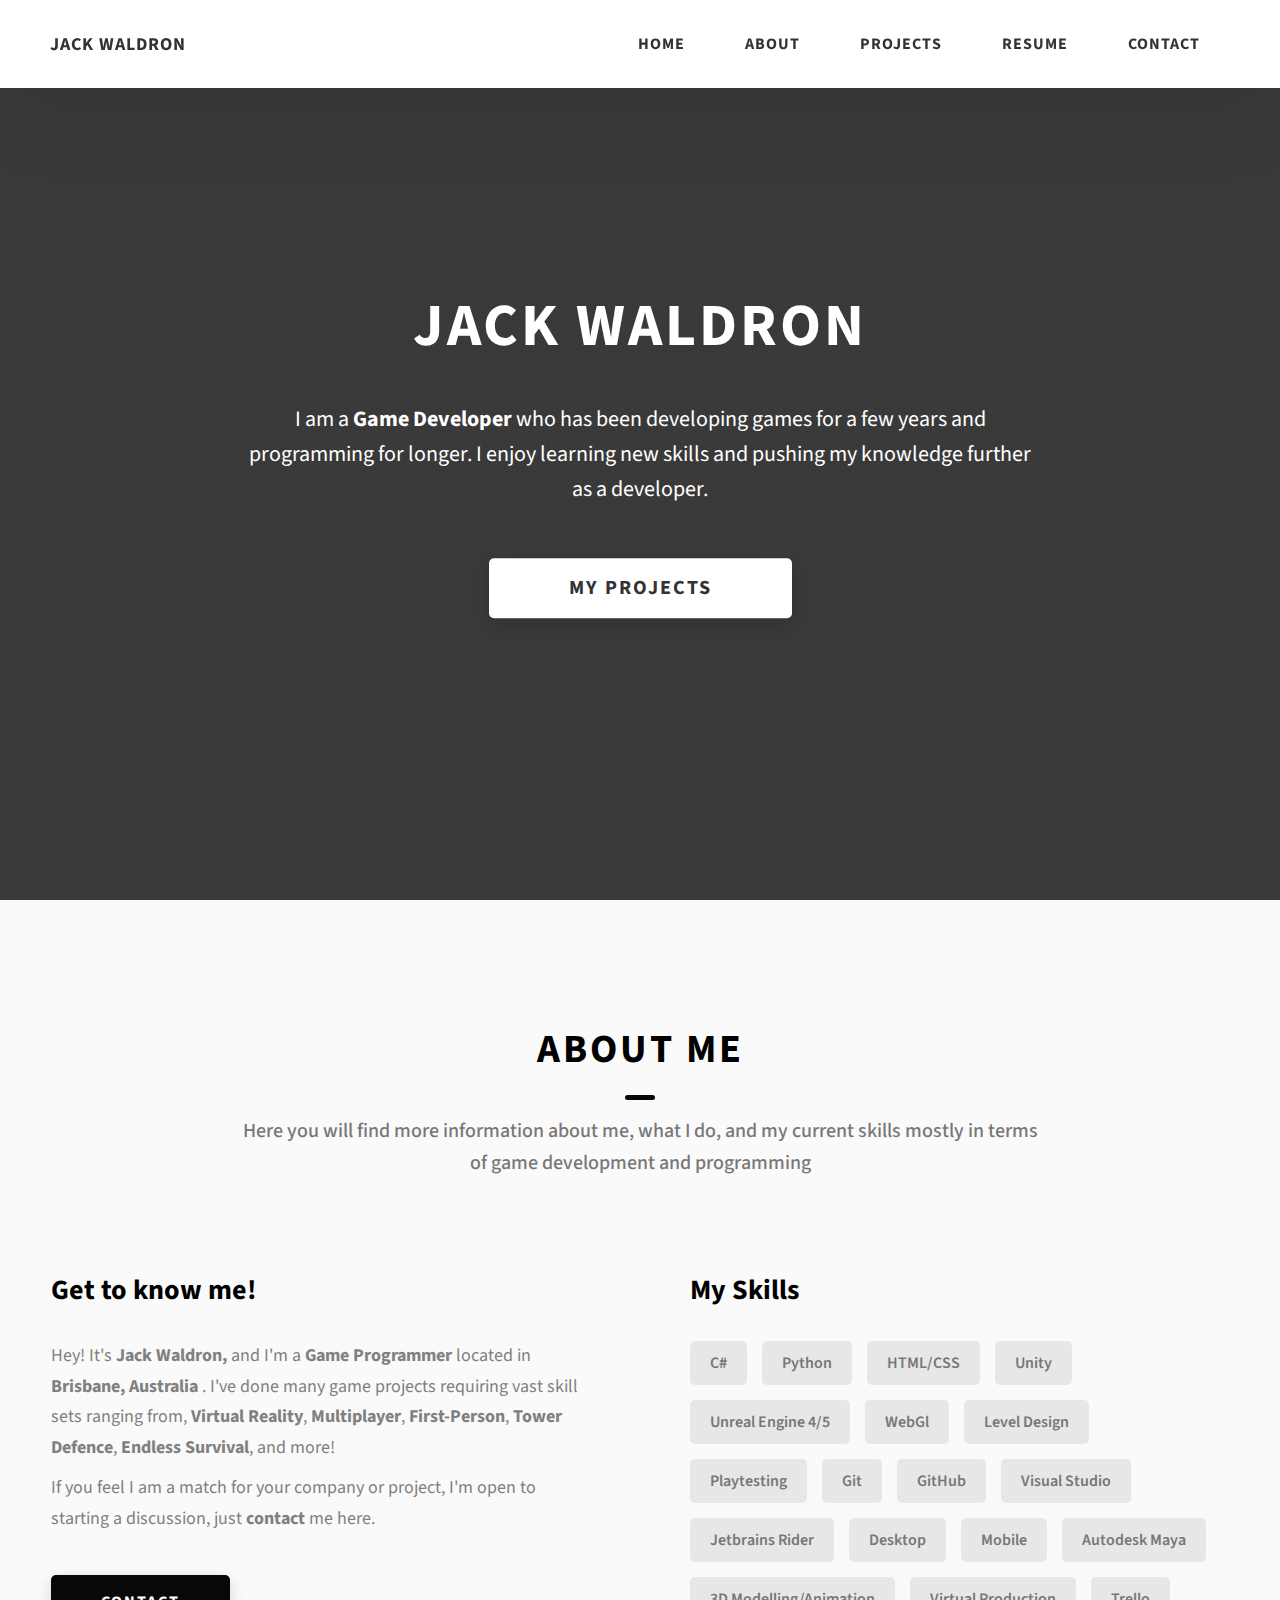
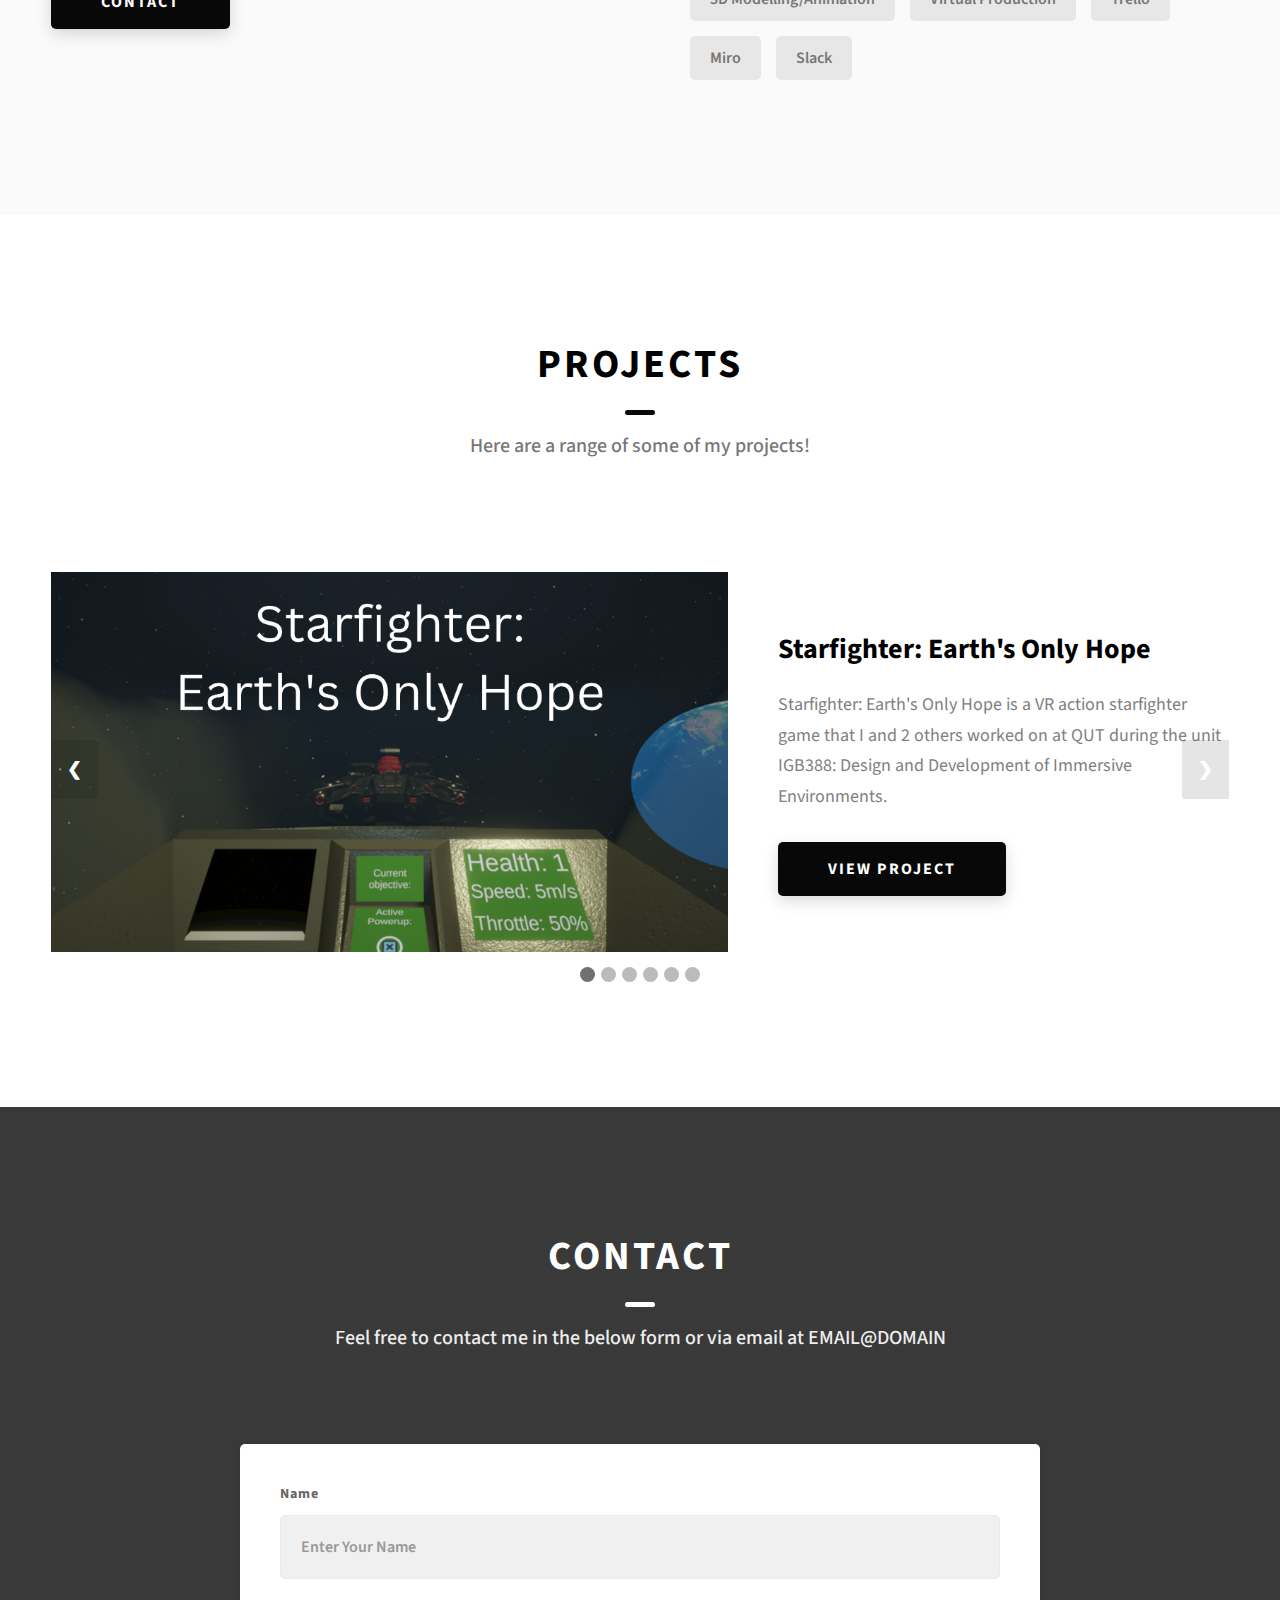
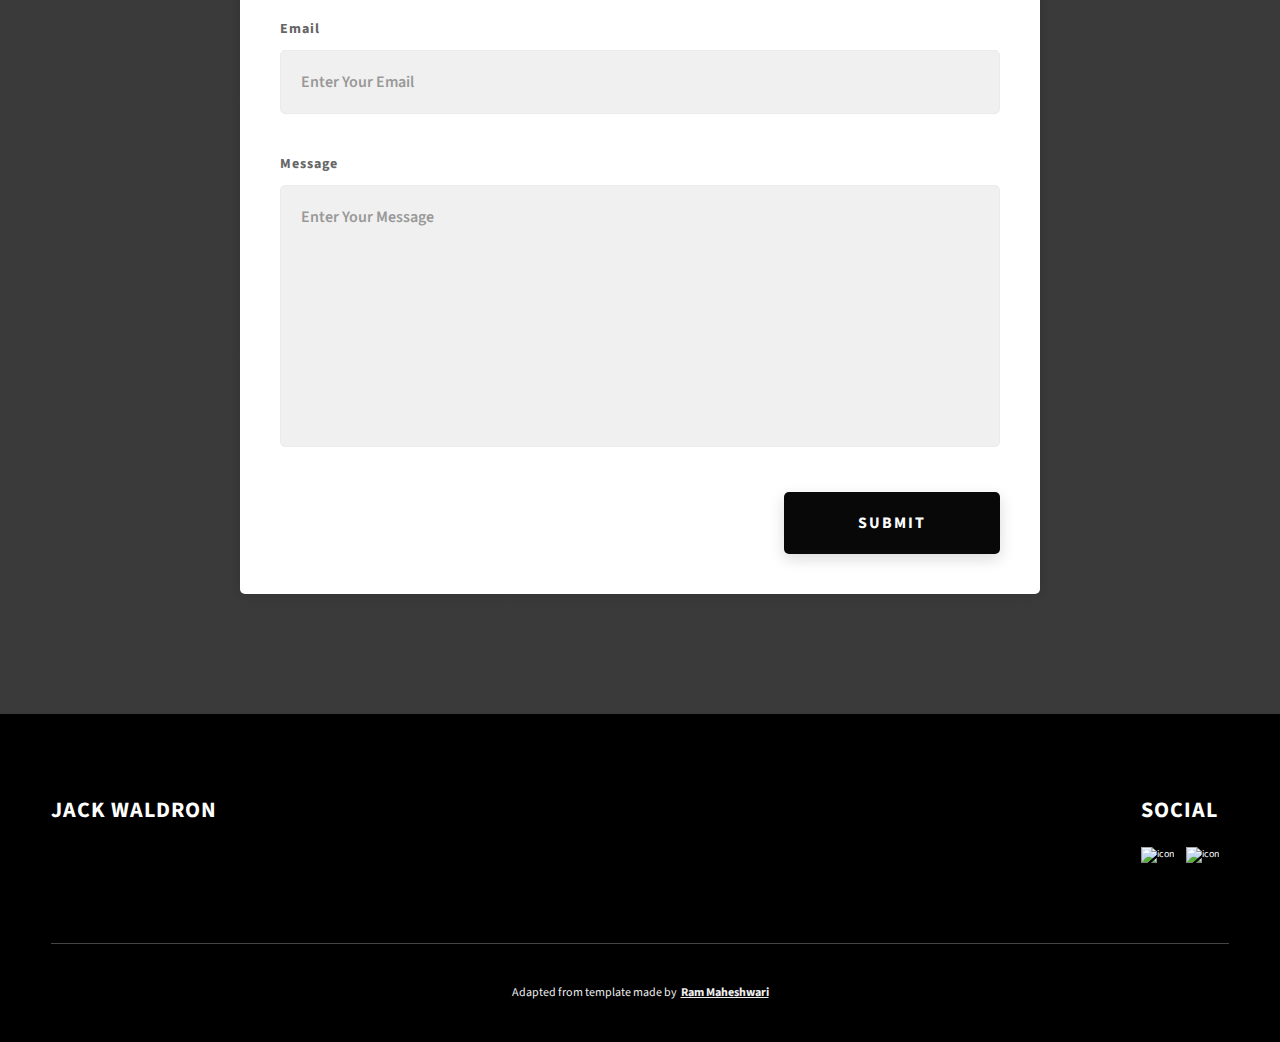
==== index.html @ 39a30ce7 "Update organ defender logo" ====
<!DOCTYPE html>
<html lang="en">
  <head>
    <meta charset="UTF-8" />
    <meta name="viewport" content="width=device-width, initial-scale=1.0" />
    <meta http-equiv="X-UA-Compatible" content="ie=edge" />
    <title>Jack Waldron Portfolio</title>
    <meta name="description" content="Portfolio" />

    <link rel="stylesheet" href="css/style.css" />

    <link rel="preconnect" href="https://fonts.googleapis.com" />
    <link rel="preconnect" href="https://fonts.gstatic.com" crossorigin />
    <link
      href="https://fonts.googleapis.com/css2?family=Source+Sans+Pro:wght@400;600;700;900&display=swap"
      rel="stylesheet"
    />
  </head>
  <body>
    <header class="header">
      <div class="header__content">
        <div class="header__logo-container">
          <span class="header__logo-sub">Jack Waldron</span>
        </div>
        <div class="header__main">
          <ul class="header__links">
            <li class="header__link-wrapper">
              <a href="./index.html" class="header__link"> Home </a>
            </li>
            <li class="header__link-wrapper">
              <a href="./index.html#about" class="header__link">About </a>
            </li>
            <li class="header__link-wrapper">
              <div class="dropdown">
                <a href="./index.html#projects" class="header__link">
                  Projects
                </a>
                <div class="dropdown-content header__links" style="width: auto">
                  <a href="starfighter.html" class="header__link">Starfighter</a>
                  <a href="organ-defender.html" class="header__link">Organ Defender</a>
                  <a href="sams-town.html" class="header__link">Sam's Town</a>
                  <a href="mars-base.html" class="header__link">Mars Base</a>
                  <a href="ai-pathfinding.html" class="header__link">AI Pathfinding</a>
                  <a href="mad-dash-dispatch.html" class="header__link">Mad Dash Dispatch</a>
                </div>
              </div>
            </li>
            <li class="header__link-wrapper">
              <a href="./assets/resume.pdf" download class="header__link"> Resume </a>
            </li>
            <li class="header__link-wrapper">
              <a href="./index.html#contact" class="header__link"> Contact </a>
            </li>
          </ul>
          <div class="header__main-ham-menu-cont">
            <img
              src="./assets/svg/ham-menu.svg"
              alt="hamburger menu"
              class="header__main-ham-menu"
            />
            <img
              src="./assets/svg/ham-menu-close.svg"
              alt="hamburger menu close"
              class="header__main-ham-menu-close d-none"
            />
          </div>
        </div>
      </div>
      <div class="header__sm-menu">
        <div class="header__sm-menu-content">
          <ul class="header__sm-menu-links">
            <li class="header__sm-menu-link">
              <a href="./index.html"> Home </a>
            </li>

            <li class="header__sm-menu-link">
              <a href="./index.html#about"> About </a>
            </li>

            <li class="header__sm-menu-link">
              <a href="./index.html#projects"> Projects </a>
            </li>

            <li class="header__sm-menu-link">
              <a href="./index.html#contact"> Contact </a>
            </li>
          </ul>
        </div>
      </div>
    </header>
    <section class="home-hero">
      <div class="home-hero__content">
        <h1 class="heading-primary">Jack Waldron</h1>
        <div class="home-hero__info">
          <p class="text-primary">
            I am a <b>Game Developer</b> who has been developing games for a few years
            and programming for longer. I enjoy learning new skills and pushing
            my knowledge further as a developer.
          </p>
        </div>
        <div class="home-hero__cta">
          <a href="./#projects" class="btn btn--bg">My Projects</a>
        </div>
      </div>
    </section>
    <section id="about" class="about sec-pad">
      <div class="main-container">
        <h2 class="heading heading-sec heading-sec__mb-med">
          <span class="heading-sec__main">About Me</span>
          <span class="heading-sec__sub">
            Here you will find more information about me, what I do, and my current skills
            mostly in terms of game development and programming
          </span>
        </h2>
        <div class="about__content">
          <div class="about__content-main">
            <h3 class="about__content-title">Get to know me!</h3>
            <div class="about__content-details">
              <p class="about__content-details-para">
                Hey! It's
                <strong>Jack Waldron,</strong> and I'm a <strong> Game Programmer </strong> located in
                <strong> Brisbane, Australia </strong>. I've done many game projects requiring vast
                skill sets ranging from, <strong>Virtual Reality</strong>, <strong>Multiplayer</strong>,
                <strong>First-Person</strong>, <strong>Tower Defence</strong>, <strong>Endless Survival</strong>,
                and more!
              </p>
              <p class="about__content-details-para">
                If you feel I am a match for your company or project, I'm open to starting
                a discussion, just <strong>contact</strong> me here.
              </p>
            </div>
            <a href="./#contact" class="btn btn--med btn--theme dynamicBgClr"
              >Contact</a
            >
          </div>
          <div class="about__content-skills">
            <h3 class="about__content-title">My Skills</h3>
            <div class="skills">
              <div class="skills__skill">C#</div>
              <!--<div class="skills__skill"><img src="assets/icons/c%23-icon.png" alt="C#" width="25"></div>-->
              <div class="skills__skill">Python</div>
              <div class="skills__skill">HTML/CSS</div>
              <div class="skills__skill">Unity</div>
              <!--<div class="skills__skill">Unity Gaming Services</div>-->
              <div class="skills__skill">Unreal Engine 4/5</div>
              <div class="skills__skill">WebGl</div>
              <div class="skills__skill">Level Design</div>
              <div class="skills__skill">Playtesting</div>
              <div class="skills__skill">Git</div>
              <div class="skills__skill">GitHub</div>
              <!--<div class="skills__skill">SVN</div>-->
              <div class="skills__skill">Visual Studio</div>
              <div class="skills__skill">Jetbrains Rider</div>
              <div class="skills__skill">Desktop</div>
              <div class="skills__skill">Mobile</div>
              <div class="skills__skill">Autodesk Maya</div>
              <div class="skills__skill">3D Modelling/Animation</div>
              <div class="skills__skill">Virtual Production</div>
              <div class="skills__skill">Trello</div>
              <div class="skills__skill">Miro</div>
              <div class="skills__skill">Slack</div>
            </div>
          </div>
        </div>
      </div>
    </section>
    <section id="projects" class="projects sec-pad">
      <div class="main-container">
        <h2 class="heading heading-sec heading-sec__mb-bg">
          <span class="heading-sec__main">Projects</span>
          <span class="heading-sec__sub">
            Here are a range of some of my projects!
          </span>
        </h2>
        <div class="projects__content">
          <div class="projects-container">
            <div class="mySlides fade">
              <!--Starfighter-->
              <div class="projects__row">
                <div class="projects__row-img-cont">
                  <img
                          src="assets/starfighter/starfighter-logo.png"
                          alt="Earths only hope screenshot"
                          class="projects__row-img"
                          loading="lazy"
                  />
                </div>
                <div class="projects__row-content">
                  <h3 class="projects__row-content-title">Starfighter: Earth's Only Hope</h3>
                  <p class="projects__row-content-desc">
                    Starfighter: Earth's Only Hope is a VR action starfighter game that I and 2 others
                    worked on at QUT during the unit IGB388: Design and Development of Immersive Environments.
                  </p>
                  <a
                          href="starfighter.html"
                          class="btn btn--med btn--theme dynamicBgClr"
                          target="_self"
                  >View Project</a
                  >
                </div>
              </div>
            </div>
            <div class="mySlides fade">
              <!--Organ Defender-->
              <div class="projects__row">
                <div class="projects__row-img-cont">
                  <img
                          src="./assets/organ-defender/organ-defender-logo.jpg"
                          alt="Organ Defender Logo"
                          class="projects__row-img"
                          loading="lazy"
                  />
                </div>
                <div class="projects__row-content">
                  <h3 class="projects__row-content-title">Organ Defender</h3>
                  <p class="projects__row-content-desc">
                    Organ Defender is a Tower Defence Wave Survival game solo developed over a weekend
                    for Mini Jame Gam 20. This game placed #16 overall.
                  </p>
                  <a
                          href="organ-defender.html"
                          class="btn btn--med btn--theme dynamicBgClr"
                          target="_self"
                  >View Project</a
                  >
                </div>
              </div>
            </div>
            <div class="mySlides fade">
              <!--Sam's Town-->
              <div class="projects__row">
                <div class="projects__row-img-cont">
                  <img
                          src="./assets/sams-town/sams-town-logo.png"
                          alt="Software Screenshot"
                          class="projects__row-img"
                          loading="lazy"
                  />
                </div>
                <div class="projects__row-content">
                  <h3 class="projects__row-content-title">Sam's Town</h3>
                  <p class="projects__row-content-desc">
                    Sam's Town is a game made in conjunction with Awesome Women in Construction at QUT for the
                    unit IGB200: Applied Game Development. This was an industry project to inspire women
                    to join the construction industry.
                  </p>
                  <a
                          href="sams-town.html"
                          class="btn btn--med btn--theme dynamicBgClr"
                          target="_self"
                  >View Project</a
                  >
                </div>
              </div>
            </div>
            <div class="mySlides fade">
              <!--Mad Dash Dispatch-->
              <div class="projects__row">
                <div class="projects__row-img-cont">
                  <img
                          src="./assets/mad-dash-dispatch/mad-dash-dispatch-logo.jpg"
                          alt="Software Screenshot"
                          class="projects__row-img"
                          loading="lazy"
                  />
                </div>
                <div class="projects__row-content">
                  <h3 class="projects__row-content-title">Mad Dash Dispatch</h3>
                  <p class="projects__row-content-desc">
                    Mad Dash Dispatch is VR delivery game solo developed over a week as a submission
                    to the VR Jam 2023. This project was my first ever game jam.
                  </p>
                  <a
                          href="mad-dash-dispatch.html"
                          class="btn btn--med btn--theme dynamicBgClr"
                          target="_self"
                  >View Project</a
                  >
                </div>
              </div>
            </div>
            <div class="mySlides fade">
              <!--Mars Base-->
              <div class="projects__row">
                <div class="projects__row-img-cont">
                  <img
                          src="./assets/jpeg/project-mockup-example.jpeg"
                          alt="Software Screenshot"
                          class="projects__row-img"
                          loading="lazy"
                  />
                </div>
                <div class="projects__row-content">
                  <h3 class="projects__row-content-title">Mars Base</h3>
                  <p class="projects__row-content-desc">
                    Mars Base is a small game where the focus was on level design using tiles. This was developed by
                    myself and 3 others at QUT for the unit IGB321: Immersive Game Level Design.
                  </p>
                  <a
                          href="mars-base.html"
                          class="btn btn--med btn--theme dynamicBgClr"
                          target="_self"
                  >View Project</a
                  >
                </div>
              </div>
            </div>
            <div class="mySlides fade">
              <!--AI Pathfinding-->
              <div class="projects__row">
                <div class="projects__row-img-cont">
                  <img
                          src="./assets/jpeg/project-mockup-example.jpeg"
                          alt="Software Screenshot"
                          class="projects__row-img"
                          loading="lazy"
                  />
                </div>
                <div class="projects__row-content">
                  <h3 class="projects__row-content-title">AI Pathfinding</h3>
                  <p class="projects__row-content-desc">
                    AI Pathfinding is a demo prototype to show the pathfinding of the player and NPCs.
                    Both A* and Greedy were used to show the advantages and disadvantages of both.
                  </p>
                  <a
                          href="ai-pathfinding.html"
                          class="btn btn--med btn--theme dynamicBgClr"
                          target="_self"
                  >View Project</a
                  >
                </div>
              </div>
            </div>

            <a class="prev" onclick="plusSlides(-1)">❮</a>
            <a class="next" onclick="plusSlides(1)">❯</a>
          </div>
          <br>

          <div style="text-align:center">
            <span class="dot" onclick="currentSlide(1)"></span>
            <span class="dot" onclick="currentSlide(2)"></span>
            <span class="dot" onclick="currentSlide(3)"></span>
            <span class="dot" onclick="currentSlide(4)"></span>
            <span class="dot" onclick="currentSlide(5)"></span>
            <span class="dot" onclick="currentSlide(6)"></span>
          </div>

          <script>
            let slideIndex = 1;
            showSlides(slideIndex);

            function plusSlides(n) {
              showSlides(slideIndex += n);
            }

            function currentSlide(n) {
              showSlides(slideIndex = n);
            }

            function showSlides(n) {
              let i;
              let slides = document.getElementsByClassName("mySlides");
              let dots = document.getElementsByClassName("dot");
              if (n > slides.length) {slideIndex = 1}
              if (n < 1) {slideIndex = slides.length}
              for (i = 0; i < slides.length; i++) {
                slides[i].style.display = "none";
              }
              for (i = 0; i < dots.length; i++) {
                dots[i].className = dots[i].className.replace(" active", "");
              }
              slides[slideIndex-1].style.display = "block";
              dots[slideIndex-1].className += " active";
            }
          </script>
        </div>
      </div>
    </section>
    <section id="contact" class="contact sec-pad dynamicBg">
      <div class="main-container">
        <h2 class="heading heading-sec heading-sec__mb-med">
          <span class="heading-sec__main heading-sec__main--lt">Contact</span>
          <span class="heading-sec__sub heading-sec__sub--lt">
            Feel free to contact me in the below form or via email at EMAIL@DOMAIN
          </span>
        </h2>
        <div class="contact__form-container">
          <form action="https://formspree.io/f/xeqbaezo"
                method="POST" class="contact__form">
            <div class="contact__form-field">
              <label class="contact__form-label" for="name">Name</label>
              <input
                required
                placeholder="Enter Your Name"
                type="text"
                class="contact__form-input"
                name="name"
                id="name"
              />
            </div>
            <div class="contact__form-field">
              <label class="contact__form-label" for="email">Email</label>
              <input
                required
                placeholder="Enter Your Email"
                type="text"
                class="contact__form-input"
                name="email"
                id="email"
              />
            </div>
            <div class="contact__form-field">
              <label class="contact__form-label" for="message">Message</label>
              <textarea
                required
                cols="30"
                rows="10"
                class="contact__form-input"
                placeholder="Enter Your Message"
                name="message"
                id="message"
              ></textarea>
            </div>
            <button type="submit" class="btn btn--theme contact__btn">
              Submit
            </button>
          </form>
        </div>
      </div>
    </section>
    <footer class="main-footer">
      <div class="main-container">
        <div class="main-footer__upper">
          <div class="main-footer__row main-footer__row-1">
            <h2 class="heading heading-sm main-footer__heading-sm">
              <span>Social</span>
            </h2>
            <div class="main-footer__social-cont">
              <a target="_blank" rel="noreferrer" href="https://www.linkedin.com/in/jack-waldron-66175b20a/">
                <img
                  class="main-footer__icon"
                  src="./assets/png/linkedin-ico.png"
                  alt="icon"
                />
              </a>
              <a target="_blank" rel="noreferrer" href="https://github.com/Foodle1">
                <img
                  class="main-footer__icon"
                  src="./assets/png/github-ico.png"
                  alt="icon"
                />
              </a>
            </div>
          </div>
          <div class="main-footer__row main-footer__row-2">
            <h4 class="heading heading-sm text-lt">Jack Waldron</h4>
          </div>
        </div>
        <div class="main-footer__lower">
          Adapted from template made by
          <a rel="noreferrer" target="_blank" href="https://rammaheshwari.com"
            >Ram Maheshwari</a
          >
        </div>
      </div>
    </footer>

    <script src="./index.js"></script>
  </body>
</html>
---- css/style.css ----
/*
0 - 600px:      Phone
600 - 900px:    Tablet portrait
900 - 1200px:   Tablet landscape
[1200 - 1800] is where our normal styles apply
1800px + :      Big desktop
$breakpoint arguement choices:
- phone
- tab-port
- tab-land
- big-desktop

Inside media queries 1em is always 16px i.e 1em = 16px at every screen size only inside media queries
*/
*,
*::after,
*::before {
  margin: 0;
  padding: 0;
  box-sizing: inherit;
  font-family: inherit; }

html {
  font-size: 62.5%;
  scroll-behavior: smooth; }
  @media only screen and (max-width: 75em) {
    html {
      font-size: 59%; } }
  @media only screen and (max-width: 56.25em) {
    html {
      font-size: 56%; } }
  @media only screen and (min-width: 112.5em) {
    html {
      font-size: 65%; } }

body {
  box-sizing: border-box;
  position: relative;
  line-height: 1.5;
  font-family: sans-serif;
  overflow-x: hidden;
  overflow-y: scroll;
  font-family: 'Source Sans Pro', sans-serif; }

a {
  text-decoration: none;
  color: inherit; }

li {
  list-style: none; }

input:focus,
button:focus,
a:focus,
textarea:focus {
  outline: none; }

button {
  border: none;
  cursor: pointer; }

textarea {
  resize: none; }

.heading-primary {
  font-size: 6rem;
  text-transform: uppercase;
  letter-spacing: 3px;
  text-align: center; }
  @media only screen and (max-width: 37.5em) {
    .heading-primary {
      font-size: 4.5rem; } }

.heading-sec__mb-bg {
  margin-bottom: 11rem; }
  @media only screen and (max-width: 56.25em) {
    .heading-sec__mb-bg {
      margin-bottom: 8rem; } }

.heading-sec__mb-med {
  margin-bottom: 9rem; }
  @media only screen and (max-width: 56.25em) {
    .heading-sec__mb-med {
      margin-bottom: 8rem; } }

.heading-sec__main {
  display: block;
  font-size: 4rem;
  text-transform: uppercase;
  letter-spacing: 1px;
  letter-spacing: 3px;
  text-align: center;
  margin-bottom: 3.5rem;
  position: relative; }
  .heading-sec__main--lt {
    color: #fff; }
    .heading-sec__main--lt::after {
      content: '';
      background: #fff !important; }
  .heading-sec__main::after {
    content: '';
    position: absolute;
    top: calc(100% + 1.5rem);
    height: 5px;
    width: 3rem;
    background: #080808;
    left: 50%;
    transform: translateX(-50%);
    border-radius: 5px; }
    @media only screen and (max-width: 37.5em) {
      .heading-sec__main::after {
        top: calc(100% + 1.2rem); } }

.heading-sec__sub {
  display: block;
  text-align: center;
  color: #777;
  font-size: 2rem;
  font-weight: 500;
  max-width: 80rem;
  margin: auto;
  line-height: 1.6; }
  @media only screen and (max-width: 37.5em) {
    .heading-sec__sub {
      font-size: 1.8rem; } }
  .heading-sec__sub--lt {
    color: #eee; }

.heading-sm {
  font-size: 2.2rem;
  text-transform: uppercase;
  letter-spacing: 1px; }

.main-container {
  max-width: 120rem;
  margin: auto;
  width: 92%; }

.btn {
  background: #fff;
  color: #333;
  text-transform: uppercase;
  letter-spacing: 2px;
  display: inline-block;
  font-weight: 700;
  border-radius: 5px;
  box-shadow: 0 5px 15px 0 rgba(0, 0, 0, 0.15);
  transition: transform .3s; }
  .btn:hover {
    transform: translateY(-3px); }
  .btn--bg {
    padding: 1.5rem 8rem;
    font-size: 2rem; }
  .btn--med {
    padding: 1.5rem 5rem;
    font-size: 1.6rem; }
  .btn--theme {
    background: #080808;
    color: #fff; }
  .btn--theme-inv {
    color: #080808;
    background: #fff;
    border: 2px solid #080808;
    box-shadow: none;
    padding: calc(1.5rem - 2px) calc(5rem - 2px); }
  /*.btn--next {
    display: grid;
    top:50%;
    margin-top: 0;
    margin-right:0;
    margin-left: 75%;
  }
  .btn--prev {
    display: grid;
    top: 50%;
    margin-top: 0;
    margin-left: 0;
    margin-right: 75%;
  }*/

.sec-pad {
  padding: 12rem 0; }
  @media only screen and (max-width: 56.25em) {
    .sec-pad {
      padding: 8rem 0; } }

.text-primary {
  color: #fff;
  font-size: 2.2rem;
  text-align: center;
  width: 100%;
  line-height: 1.6; }
  @media only screen and (max-width: 37.5em) {
    .text-primary {
      font-size: 2rem; } }

.d-none {
  display: none; }

.home-hero {
  color: #fff;
  background: linear-gradient(to right, rgba(8, 8, 8, 0.8), rgba(8, 8, 8, 0.8)), url(../../assets/svg/common-bg.svg);
  background-position: center;
  height: 100vh;
  min-height: 80rem;
  max-height: 120rem;
  position: relative; }
  @media only screen and (max-width: 37.5em) {
    .home-hero {
      height: unset;
      min-height: unset; } }
  .home-hero__socials {
    position: absolute;
    top: 50%;
    border: 2px solid #eee;
    border-left: 2px solid #eee;
    transform: translateY(-50%); }
    @media only screen and (max-width: 56.25em) {
      .home-hero__socials {
        display: none; } }
  .home-hero__mouse-scroll-cont {
    position: absolute;
    bottom: 3%;
    left: 50%;
    transform: translateX(-50%); }
    @media only screen and (max-width: 37.5em) {
      .home-hero__mouse-scroll-cont {
        display: none; } }
  .home-hero__social {
    width: 5rem; }
  .home-hero__social-icon-link {
    width: 100%;
    display: block;
    padding: 1.2rem;
    border-bottom: 2px solid #eee;
    transition: background .3s; }
    .home-hero__social-icon-link:hover {
      background: rgba(255, 255, 255, 0.1); }
    .home-hero__social-icon-link--bd-none {
      border-bottom: 0; }
  .home-hero__social-icon {
    width: 100%; }
  .home-hero__content {
    position: absolute;
    top: 50%;
    left: 50%;
    transform: translate(-50%, -50%);
    max-width: 90rem;
    width: 92%; }
    @media only screen and (max-width: 37.5em) {
      .home-hero__content {
        padding: 19rem 0 13rem 0;
        margin: auto;
        position: static;
        transform: translate(0, 0); } }
  .home-hero__info {
    margin: 3rem auto 0 auto;
    max-width: 80rem; }
  .home-hero__cta {
    margin-top: 5rem;
    text-align: center; }

.about {
  background: #fafafa; }
  .about__content {
    display: grid;
    grid-template-columns: 1fr 1fr;
    grid-gap: 10rem; }
    @media only screen and (max-width: 56.25em) {
      .about__content {
        grid-template-columns: 1fr;
        grid-gap: 8rem; } }
    .about__content-title {
      font-weight: 700;
      font-size: 2.8rem;
      margin-bottom: 3rem; }
      @media only screen and (max-width: 37.5em) {
        .about__content-title {
          font-size: 2.4rem; } }
    .about__content-details-para {
      font-size: 1.8rem;
      color: grey;
      max-width: 60rem;
      line-height: 1.7;
      margin-bottom: 1rem; }
      .about__content-details-para--hl {
        font-weight: 700;
        margin: 0 3px; }
      .about__content-details-para:last-child {
        margin-bottom: 4rem; }

.projects__row {
  display: grid;
  grid-template-columns: 1.5fr 1fr;
  grid-gap: 5rem;
  margin-bottom: 11rem; }
  @media only screen and (max-width: 56.25em) {
    .projects__row {
      grid-template-columns: 1fr;
      grid-gap: 2rem;
      margin-bottom: 8rem; } }
  @media only screen and (max-width: 56.25em) {
    .projects__row {
      text-align: center; } }
  .projects__row:last-child {
    margin-bottom: 0; }
  .projects__row-img-cont {
    overflow: hidden; }
  .projects__row-img {
    width: 100%;
    display: block;
    object-fit: cover; }
  .projects__row-content {
    padding: 2rem 0;
    display: flex;
    justify-content: center;
    flex-direction: column;
    align-items: flex-start; }
    @media only screen and (max-width: 56.25em) {
      .projects__row-content {
        align-items: center; } }
    .projects__row-content-title {
      font-weight: 700;
      font-size: 2.8rem;
      margin-bottom: 2rem; }
      @media only screen and (max-width: 37.5em) {
        .projects__row-content-title {
          font-size: 2.4rem; } }
    .projects__row-content-desc {
      font-size: 1.8rem;
      color: grey;
      max-width: 60rem;
      line-height: 1.7;
      margin-bottom: 3rem; }
      @media only screen and (max-width: 37.5em) {
        .projects__row-content-desc {
          font-size: 1.7rem; } }

.contact {
  background: linear-gradient(to right, rgba(8, 8, 8, 0.8), rgba(8, 8, 8, 0.8)), url(../../assets/svg/common-bg.svg);
  background-size: cover;
  background-position: center; }
  .contact__form-container {
    box-shadow: 0 0 10px rgba(0, 0, 0, 0.1);
    background: white;
    padding: 4rem;
    margin-top: 6rem;
    max-width: 80rem;
    text-align: right;
    width: 95%;
    border-radius: 5px;
    margin: 5rem auto 0 auto; }
    @media only screen and (max-width: 37.5em) {
      .contact__form-container {
        padding: 3rem; } }
  .contact__form-field {
    margin-bottom: 4rem; }
    @media only screen and (max-width: 37.5em) {
      .contact__form-field {
        margin-bottom: 3rem; } }
  .contact__form-label {
    color: #666;
    font-size: 1.4rem;
    letter-spacing: 1px;
    font-weight: 700;
    margin-bottom: 1rem;
    display: block;
    text-align: left; }
  .contact__form-input {
    color: #333;
    padding: 2rem;
    width: 100%;
    border: 1px solid #ebebeb;
    font-size: 1.6rem;
    letter-spacing: 0px;
    background: #f0f0f0;
    border-radius: 5px;
    font-weight: 600;
    /* Code for Modern Browsers */
    /* Code for WebKit, Blink, Edge */
    /* Code for Internet Explorer 10-11 */
    /* Code for Microsoft Edge */
    /* Code for Mozilla Firefox 4 to 18 */
    /* Code for Mozilla Firefox 19+ */ }
    .contact__form-input::placeholder {
      color: #999;
      font-weight: 600;
      font-size: 1.6rem; }
    .contact__form-input::-webkit-input-placeholder {
      color: #999;
      font-weight: 600;
      font-size: 1.6rem; }
    .contact__form-input:-ms-input-placeholder {
      color: #999;
      font-weight: 600;
      font-size: 1.6rem; }
    .contact__form-input::-ms-input-placeholder {
      color: #999;
      font-weight: 600;
      font-size: 1.6rem; }
    .contact__form-input:-moz-placeholder {
      opacity: 1;
      color: #999;
      font-weight: 600;
      font-size: 1.6rem; }
    .contact__form-input::-moz-placeholder {
      opacity: 1;
      color: #999;
      font-weight: 600;
      font-size: 1.6rem; }
  .contact__btn {
    width: 30%;
    padding: 2rem 4rem;
    font-size: 1.6rem; }
    @media only screen and (max-width: 37.5em) {
      .contact__btn {
        width: 100%; } }

.project-cs-hero {
  color: #fff;
  background: linear-gradient(to right, rgba(8, 8, 8, 0.8), rgba(8, 8, 8, 0.8)), url(../../assets/svg/common-bg.svg);
  background-size: cover;
  background-position: center;
  position: relative; }
  @media only screen and (max-width: 37.5em) {
    .project-cs-hero {
      height: unset;
      min-height: unset; } }
  .project-cs-hero__content {
    padding: 25rem 0 17rem 0;
    max-width: 90rem;
    width: 92%;
    margin: auto; }
    @media only screen and (max-width: 37.5em) {
      .project-cs-hero__content {
        padding: 19rem 0 13rem 0;
        margin: auto;
        position: static;
        transform: translate(0, 0); } }
  .project-cs-hero__info {
    margin: 3rem auto 0 auto;
    max-width: 80rem; }
  .project-cs-hero__cta {
    margin-top: 5rem;
    text-align: center; }

.project-details__content {
  padding: 8rem 0;
  max-width: 90rem;
  margin: auto; }
  .project-details__content-title {
    font-weight: 700;
    font-size: 2.8rem;
    margin-bottom: 3rem; }
    @media only screen and (max-width: 37.5em) {
      .project-details__content-title {
        font-size: 2.4rem; } }

.project-details__showcase-img-cont {
  width: 100%;
  margin-bottom: 6rem; }

.project-details__showcase-img {
  width: 100%; }

.project-details__content-main {
  width: 100%;
  max-width: 70rem;
  margin: auto; }

.project-details__desc {
  margin: 0 0 7rem 0; }
  .project-details__desc-para {
    font-size: 1.8rem;
    line-height: 1.7;
    color: grey;
    margin-bottom: 2rem; }

.project-details__tools-used {
  margin: 0 0 7rem 0; }
  .project-details__tools-used-list {
    display: flex;
    flex-wrap: wrap; }
  .project-details__tools-used-item {
    padding: 1rem 2rem;
    margin-bottom: 1.5rem;
    margin-right: 1.5rem;
    font-size: 1.6rem;
    background: rgba(153, 153, 153, 0.2);
    border-radius: 5px;
    font-weight: 600;
    color: #777; }

.project-details__links {
  margin: 0 0; }
  .project-details__links-btn {
    margin-right: 2rem; }
    @media only screen and (max-width: 37.5em) {
      .project-details__links-btn {
        margin-right: 0;
        width: 70%;
        margin-bottom: 2rem;
        text-align: center; } }
    .project-details__links-btn:last-child {
      margin: 0; }
      @media only screen and (max-width: 37.5em) {
        .project-details__links-btn:last-child {
          margin: 0; } }

.header {
  position: fixed;
  width: 100%;
  z-index: 1000;
  background: #000;
  background: #fff;
  box-shadow: 0 10px 100px rgba(0, 0, 0, 0.1); }
  .header__content {
    display: flex;
    align-items: center;
    justify-content: space-between;
    padding: 1rem 5rem; }
    @media only screen and (max-width: 56.25em) {
      .header__content {
        padding: 0 2rem; } }
  .header__logo-container {
    display: flex;
    align-items: center;
    cursor: pointer;
    color: #333;
    transition: color .3s; }
    .header__logo-container:hover {
      color: #080808; }
  .header__logo-img-cont {
    width: 5rem;
    height: 5rem;
    border-radius: 50px;
    overflow: hidden;
    margin-right: 1.5rem;
    background: #080808; }
    @media only screen and (max-width: 56.25em) {
      .header__logo-img-cont {
        width: 4.5rem;
        height: 4.5rem;
        margin-right: 1.2rem; } }
  .header__logo-img {
    width: 100%;
    height: 100%;
    object-fit: cover;
    object-position: center;
    display: block; }
  .header__logo-sub {
    font-size: 1.8rem;
    text-transform: uppercase;
    font-weight: 700;
    letter-spacing: 1px; }
  .header__links {
    display: flex; }
    @media only screen and (max-width: 37.5em) {
      .header__links {
        display: none; } }
  .header__link {
    padding: 2.2rem 3rem;
    display: inline-block;
    font-size: 1.6rem;
    color: #333;
    text-transform: uppercase;
    letter-spacing: 1px;
    font-weight: 700;
    transition: color .3s; }
    .header__link:hover {
      color: #080808; }
    @media only screen and (max-width: 56.25em) {
      .header__link {
        padding: 3rem 1.8rem;
        font-size: 1.5rem; } }
  .header__main-ham-menu-cont {
    display: none;
    width: 3rem;
    padding: 2.2rem 0; }
    @media only screen and (max-width: 37.5em) {
      .header__main-ham-menu-cont {
        display: block; } }
  .header__main-ham-menu {
    width: 100%; }
  .header__main-ham-menu-close {
    width: 100%; }
  .header__sm-menu {
    background: #fff;
    position: absolute;
    width: 100%;
    top: 100%;
    visibility: hidden;
    opacity: 0;
    transition: all .3s;
    box-shadow: 0px 5px 5px 0px rgba(0, 0, 0, 0.1);
    -webkit-box-shadow: 0px 5px 5px 0px rgba(0, 0, 0, 0.1);
    -moz-box-shadow: 0px 5px 5px 0px rgba(0, 0, 0, 0.1); }
    .header__sm-menu--active {
      visibility: hidden;
      opacity: 0; }
      @media only screen and (max-width: 37.5em) {
        .header__sm-menu--active {
          visibility: visible;
          opacity: 1; } }
  .header__sm-menu-link a {
    display: block;
    text-decoration: none;
    padding: 2.5rem 3rem;
    font-size: 1.6rem;
    color: #333;
    text-align: right;
    border-bottom: 1px solid #eee;
    font-weight: 700;
    text-transform: uppercase;
    letter-spacing: 2px;
    transition: color .3s; }
    .header__sm-menu-link a:hover {
      color: #080808; }
  .header__sm-menu-link:first-child a {
    border-top: 1px solid #eee; }
  .header__sm-menu-link-last {
    border-bottom: 0; }

.main-footer {
  background: #000;
  color: #fff; }
  .main-footer__upper {
    display: flex;
    justify-content: space-between;
    padding: 8rem 0; }
    @media only screen and (max-width: 56.25em) {
      .main-footer__upper {
        padding: 6rem 0; } }
    @media only screen and (max-width: 37.5em) {
      .main-footer__upper {
        display: block; } }
  .main-footer__row-1 {
    order: 2; }
    @media only screen and (max-width: 56.25em) {
      .main-footer__row-1 {
        margin-bottom: 5rem; } }
  .main-footer__row-2 {
    width: 40%;
    order: 1;
    max-width: 50rem; }
    @media only screen and (max-width: 56.25em) {
      .main-footer__row-2 {
        width: 100%; } }
  .main-footer__short-desc {
    margin-top: 2rem;
    color: #eee;
    font-size: 1.5rem;
    line-height: 1.7; }
  .main-footer__social-cont {
    margin-top: 2rem; }
  .main-footer__icon {
    margin-right: 1rem;
    width: 2.5rem; }
    .main-footer__icon--mr-none {
      margin-right: 0; }
  .main-footer__lower {
    padding: 4rem 0;
    border-top: 1px solid #444;
    color: #eee;
    font-size: 1.2rem;
    text-align: left;
    text-align: center; }
    .main-footer__lower a {
      text-decoration: underline;
      font-weight: bold;
      margin-left: 2px; }
    @media only screen and (max-width: 56.25em) {
      .main-footer__lower {
        padding: 3.5rem 0; } }

.skills {
  display: flex;
  flex-wrap: wrap; }
  .skills__skill {
    padding: 1rem 2rem;
    margin-bottom: 1.5rem;
    margin-right: 1.5rem;
    font-size: 1.6rem;
    background: rgba(153, 153, 153, 0.2);
    border-radius: 5px;
    font-weight: 600;
    color: #777; }

.mouse {
  width: 25px;
  height: 40px;
  border: 2px solid #eee;
  border-radius: 60px;
  position: relative;
  overflow: hidden; }
  .mouse::before {
    content: '';
    width: 5px;
    height: 5px;
    position: absolute;
    top: 7px;
    left: 50%;
    transform: translateX(-50%);
    background-color: #eee;
    border-radius: 50%;
    opacity: 1;
    animation: wheel 1.3s infinite;
    -webkit-animation: wheel 1.3s infinite; }

@keyframes wheel {
  to {
    opacity: 0;
    top: 27px; } }

@-webkit-keyframes wheel {
  to {
    opacity: 0;
    top: 27px; } }

/* Slideshow container */
.slideshow-container {
  max-width: 1000px;
  position: relative;
  margin: auto;
}

/* Projects container */
.projects-container {
  /*max-width: 1000px;*/
  width: 100%;
  position: relative;
  margin: auto;
}

/* Hide the images by default */
.mySlides {
  display: none;
}

/* Next & previous buttons */
.prev, .next {
  cursor: pointer;
  position: absolute;
  top: 50%;
  width: auto;
  margin-top: -22px;
  padding: 16px;
  color: white;
  font-weight: bold;
  font-size: 18px;
  transition: 0.6s ease;
  border-radius: 0 3px 3px 0;
  user-select: none;
  background-color: rgba(0,0,0,0.1);
}

/* Position the "next button" to the right */
.next {
  right: 0;
  border-radius: 3px 0 0 3px;
}

/* On hover, add a black background color with a little bit see-through */
.prev:hover, .next:hover {
  background-color: rgba(0,0,0,0.8);
}

/* Caption text */
.text {
  color: #f2f2f2;
  font-size: 15px;
  padding: 8px 12px;
  position: absolute;
  bottom: 8px;
  width: 100%;
  text-align: center;
}

/* Number text (1/3 etc) */
.numbertext {
  color: #f2f2f2;
  font-size: 12px;
  padding: 8px 12px;
  position: absolute;
  top: 0;
}

/* The dots/bullets/indicators */
.dot {
  cursor: pointer;
  height: 15px;
  width: 15px;
  margin: 0 2px;
  background-color: #bbb;
  border-radius: 50%;
  display: inline-block;
  transition: background-color 0.6s ease;
}

.active, .dot:hover {
  background-color: #717171;
}

/* Fading animation */
.fade {
  animation-name: fade;
  animation-duration: 1.5s;
}

@keyframes fade {
  from {opacity: .4}
  to {opacity: 1}
}

.dropdown {
  float: left;
  overflow: hidden;
}

.dropdown .dropbtn {
  font-size: 16px;
  border: none;
  outline: none;
  color: white;
  padding: 14px 16px;
  /*background-color: inherit;*/
  font-family: inherit;
  margin: 0;
}

.navbar a:hover, .dropdown:hover .dropbtn {
  background-color: red;
}

.dropdown-content {
  display: none;
  position: absolute;
  background-color: #ffffff;
  min-width: 160px;
  /*box-shadow: 0px 8px 16px 0px rgba(0,0,0,0.2);*/
  z-index: 1;
}

.dropdown-content a {
  float: none;
  color: black;
  padding: 12px 16px;
  text-decoration: none;
  display: block;
  text-align: left;
}

.dropdown-content a:hover {
  background-color: #ddd;
}

.dropdown:hover .dropdown-content {
  display: block;
}
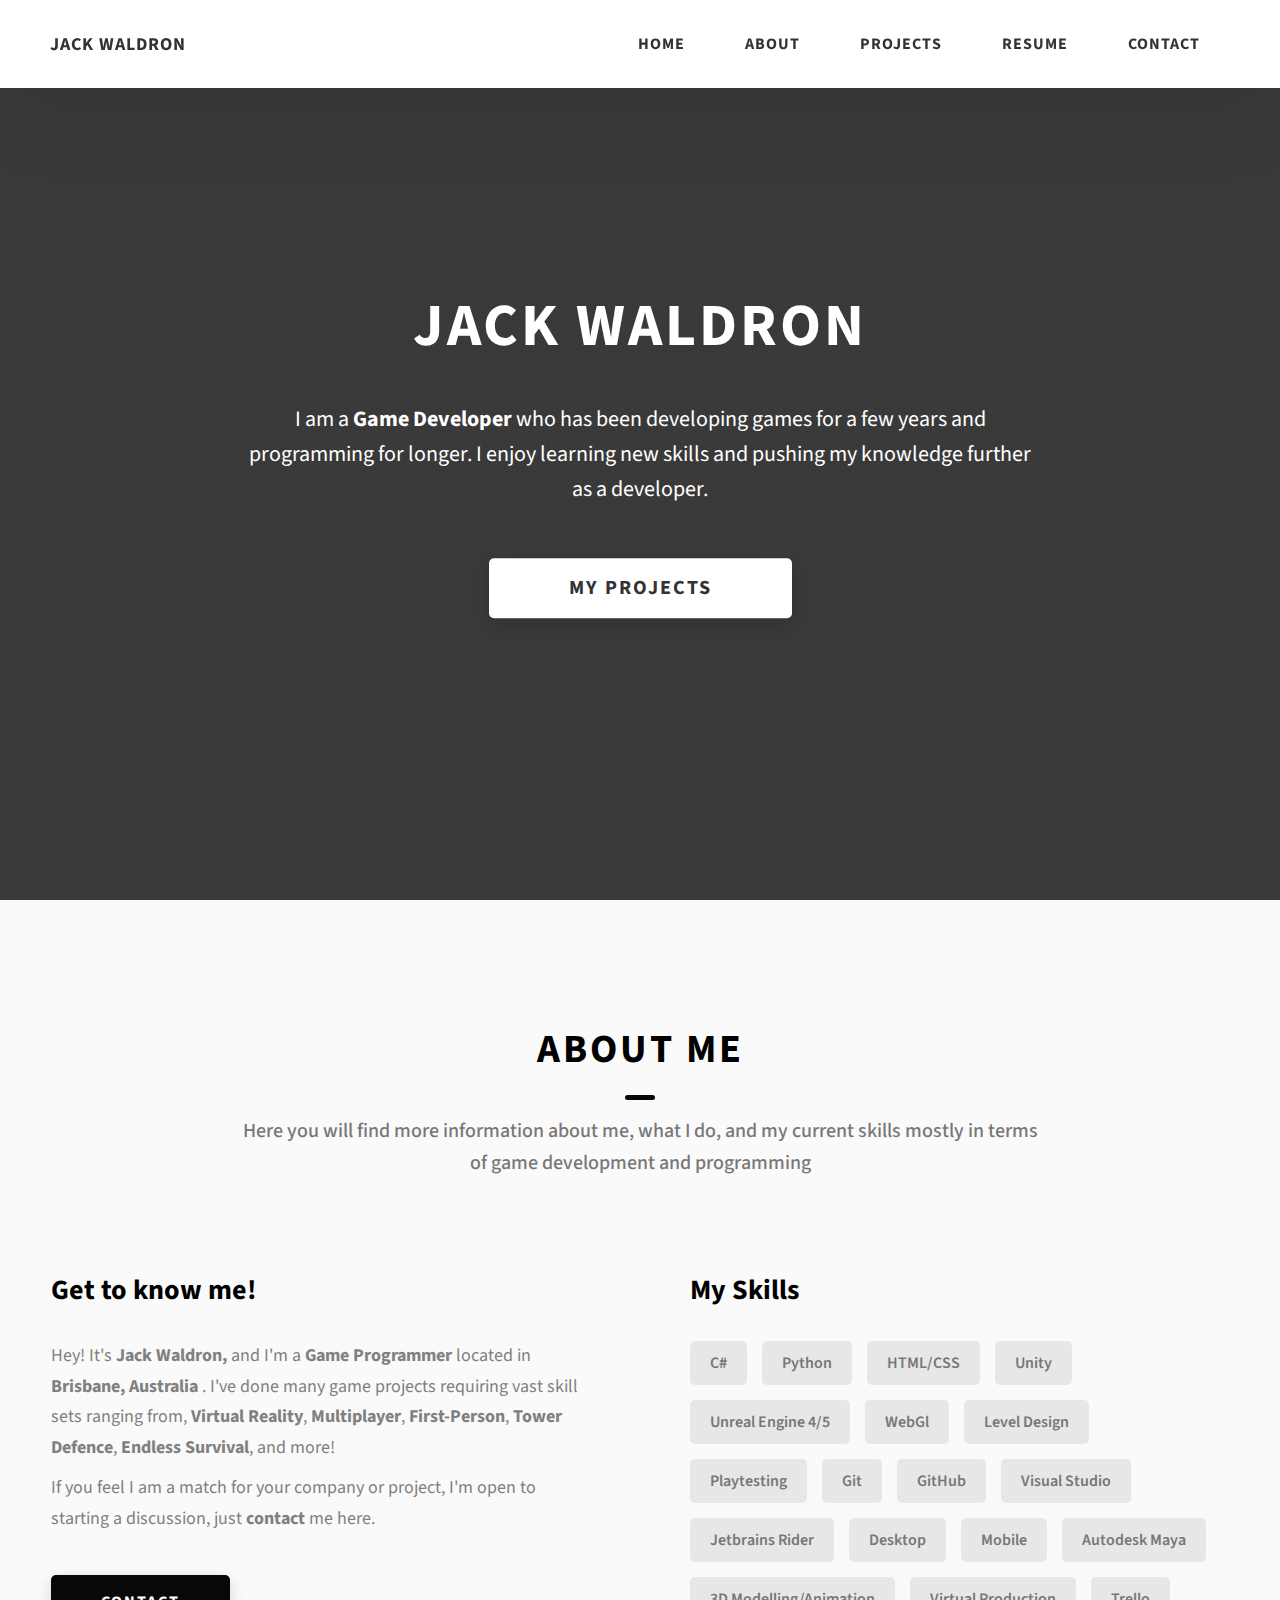
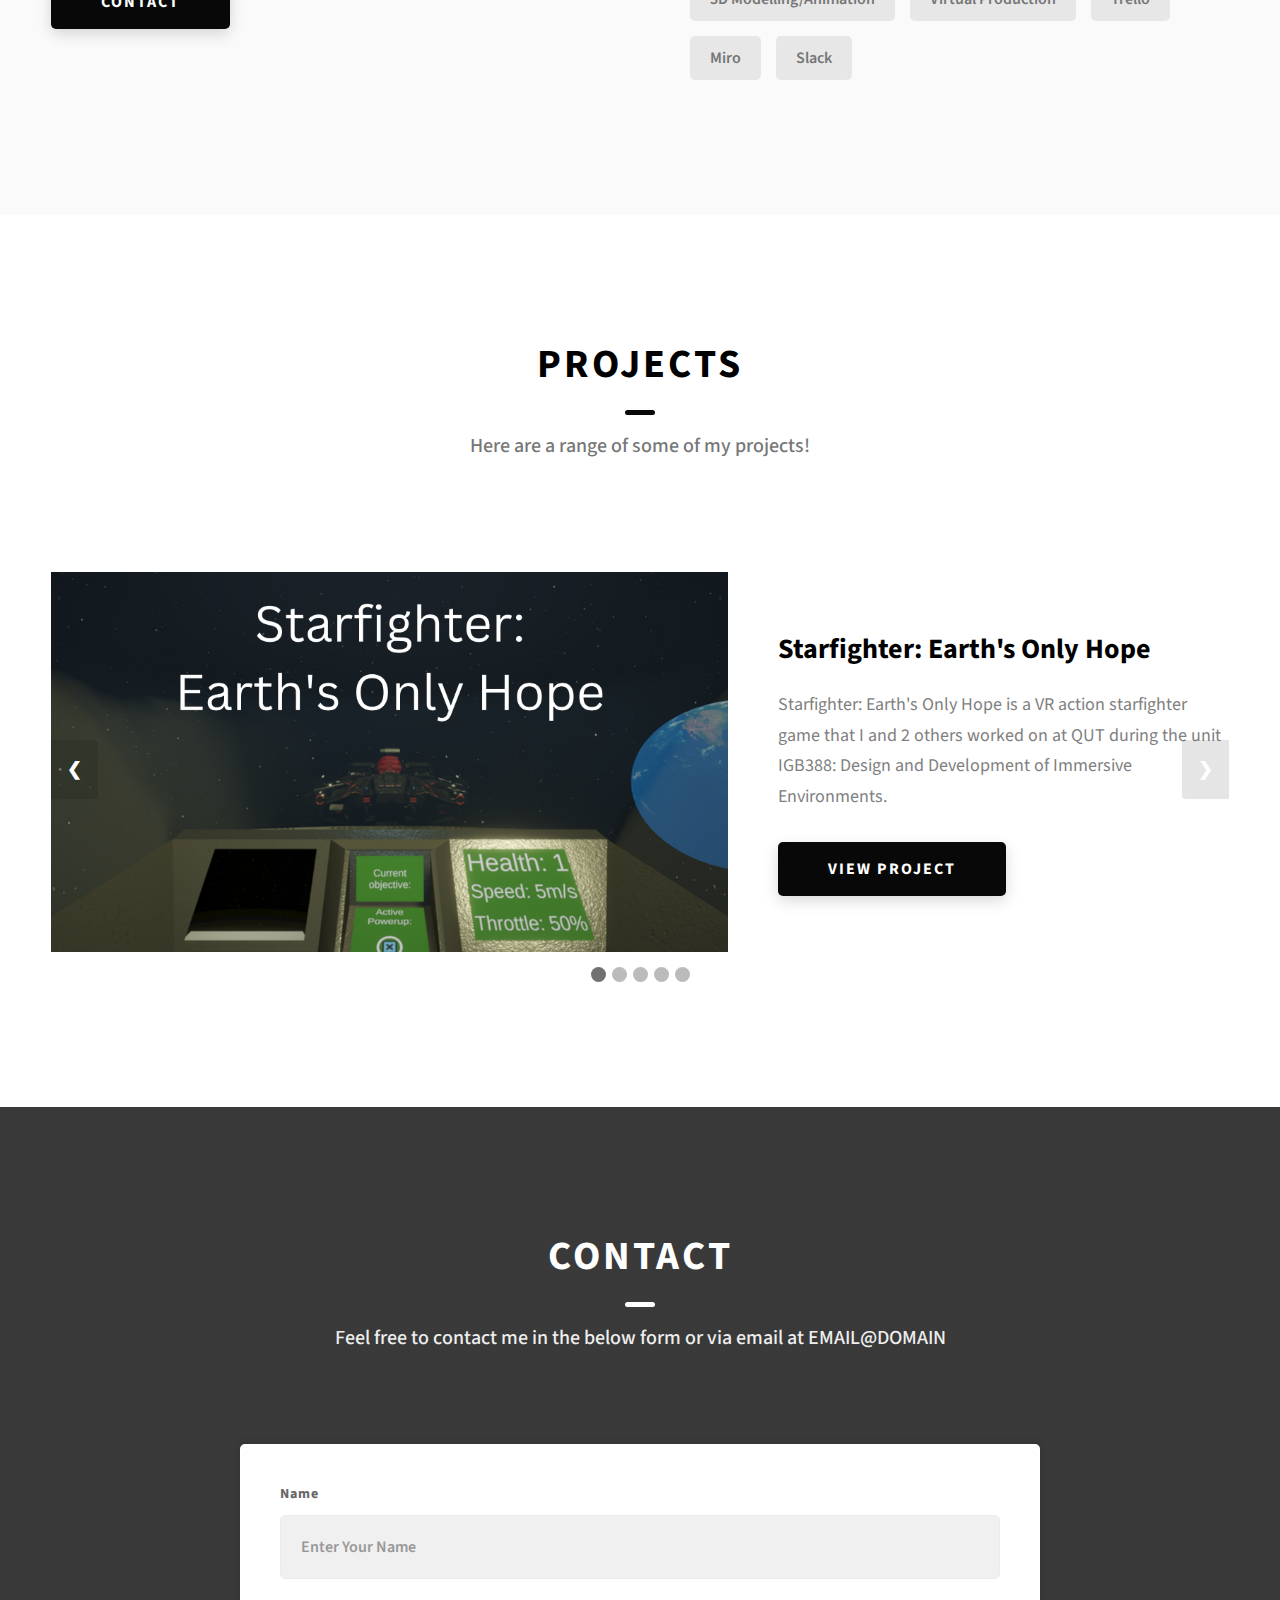
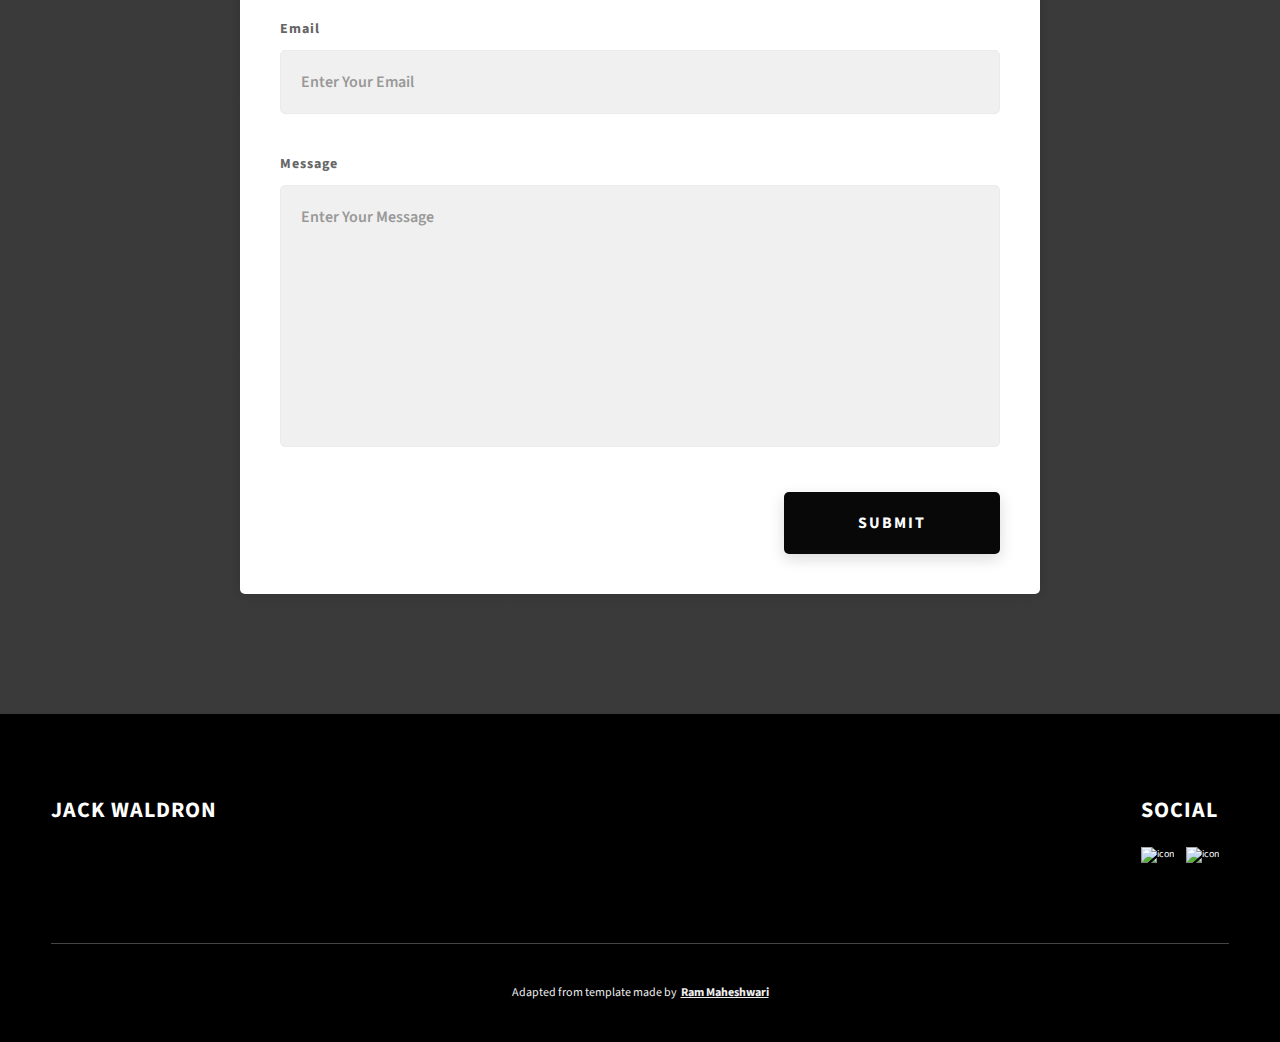
==== commit 83a1bbf5: "Fix images" ====
--- a/index.html
+++ b/index.html
@@ -15,79 +15,20 @@
       href="https://fonts.googleapis.com/css2?family=Source+Sans+Pro:wght@400;600;700;900&display=swap"
       rel="stylesheet"
     />
+    <script src="https://code.jquery.com/jquery-1.10.2.js"></script>
+    <script>
+      $(function(){
+        $("#footer").load("footer.html");
+      });
+    </script>
+    <script>
+      $(function(){
+        $("#header").load("header.html");
+      });
+    </script>
   </head>
-  <body>
-    <header class="header">
-      <div class="header__content">
-        <div class="header__logo-container">
-          <span class="header__logo-sub">Jack Waldron</span>
-        </div>
-        <div class="header__main">
-          <ul class="header__links">
-            <li class="header__link-wrapper">
-              <a href="./index.html" class="header__link"> Home </a>
-            </li>
-            <li class="header__link-wrapper">
-              <a href="./index.html#about" class="header__link">About </a>
-            </li>
-            <li class="header__link-wrapper">
-              <div class="dropdown">
-                <a href="./index.html#projects" class="header__link">
-                  Projects
-                </a>
-                <div class="dropdown-content header__links" style="width: auto">
-                  <a href="starfighter.html" class="header__link">Starfighter</a>
-                  <a href="organ-defender.html" class="header__link">Organ Defender</a>
-                  <a href="sams-town.html" class="header__link">Sam's Town</a>
-                  <a href="mars-base.html" class="header__link">Mars Base</a>
-                  <a href="ai-pathfinding.html" class="header__link">AI Pathfinding</a>
-                  <a href="mad-dash-dispatch.html" class="header__link">Mad Dash Dispatch</a>
-                </div>
-              </div>
-            </li>
-            <li class="header__link-wrapper">
-              <a href="./assets/resume.pdf" download class="header__link"> Resume </a>
-            </li>
-            <li class="header__link-wrapper">
-              <a href="./index.html#contact" class="header__link"> Contact </a>
-            </li>
-          </ul>
-          <div class="header__main-ham-menu-cont">
-            <img
-              src="./assets/svg/ham-menu.svg"
-              alt="hamburger menu"
-              class="header__main-ham-menu"
-            />
-            <img
-              src="./assets/svg/ham-menu-close.svg"
-              alt="hamburger menu close"
-              class="header__main-ham-menu-close d-none"
-            />
-          </div>
-        </div>
-      </div>
-      <div class="header__sm-menu">
-        <div class="header__sm-menu-content">
-          <ul class="header__sm-menu-links">
-            <li class="header__sm-menu-link">
-              <a href="./index.html"> Home </a>
-            </li>
-
-            <li class="header__sm-menu-link">
-              <a href="./index.html#about"> About </a>
-            </li>
-
-            <li class="header__sm-menu-link">
-              <a href="./index.html#projects"> Projects </a>
-            </li>
-
-            <li class="header__sm-menu-link">
-              <a href="./index.html#contact"> Contact </a>
-            </li>
-          </ul>
-        </div>
-      </div>
-    </header>
+    <body>
+    <div id="header"> </div>
     <section class="home-hero">
       <div class="home-hero__content">
         <h1 class="heading-primary">Jack Waldron</h1>
@@ -279,8 +220,8 @@
                 </div>
               </div>
             </div>
-            <div class="mySlides fade">
-              <!--Mars Base-->
+            <!--<div class="mySlides fade">
+              &lt;!&ndash;Mars Base&ndash;&gt;
               <div class="projects__row">
                 <div class="projects__row-img-cont">
                   <img
@@ -298,13 +239,13 @@
                   </p>
                   <a
                           href="mars-base.html"
-                          class="btn btn--med btn--theme dynamicBgClr"
-                          target="_self"
-                  >View Project</a
-                  >
-                </div>
-              </div>
-            </div>
+                          class="btn btn&#45;&#45;med btn&#45;&#45;theme dynamicBgClr"
+                          target="_self"
+                  >View Project</a
+                  >
+                </div>
+              </div>
+            </div>-->
             <div class="mySlides fade">
               <!--AI Pathfinding-->
               <div class="projects__row">
@@ -343,7 +284,7 @@
             <span class="dot" onclick="currentSlide(3)"></span>
             <span class="dot" onclick="currentSlide(4)"></span>
             <span class="dot" onclick="currentSlide(5)"></span>
-            <span class="dot" onclick="currentSlide(6)"></span>
+            <!--<span class="dot" onclick="currentSlide(6)"></span>-->
           </div>
 
           <script>
@@ -429,43 +370,7 @@
         </div>
       </div>
     </section>
-    <footer class="main-footer">
-      <div class="main-container">
-        <div class="main-footer__upper">
-          <div class="main-footer__row main-footer__row-1">
-            <h2 class="heading heading-sm main-footer__heading-sm">
-              <span>Social</span>
-            </h2>
-            <div class="main-footer__social-cont">
-              <a target="_blank" rel="noreferrer" href="https://www.linkedin.com/in/jack-waldron-66175b20a/">
-                <img
-                  class="main-footer__icon"
-                  src="./assets/png/linkedin-ico.png"
-                  alt="icon"
-                />
-              </a>
-              <a target="_blank" rel="noreferrer" href="https://github.com/Foodle1">
-                <img
-                  class="main-footer__icon"
-                  src="./assets/png/github-ico.png"
-                  alt="icon"
-                />
-              </a>
-            </div>
-          </div>
-          <div class="main-footer__row main-footer__row-2">
-            <h4 class="heading heading-sm text-lt">Jack Waldron</h4>
-          </div>
-        </div>
-        <div class="main-footer__lower">
-          Adapted from template made by
-          <a rel="noreferrer" target="_blank" href="https://rammaheshwari.com"
-            >Ram Maheshwari</a
-          >
-        </div>
-      </div>
-    </footer>
-
+    <div id="footer"> </div>
     <script src="./index.js"></script>
   </body>
 </html>
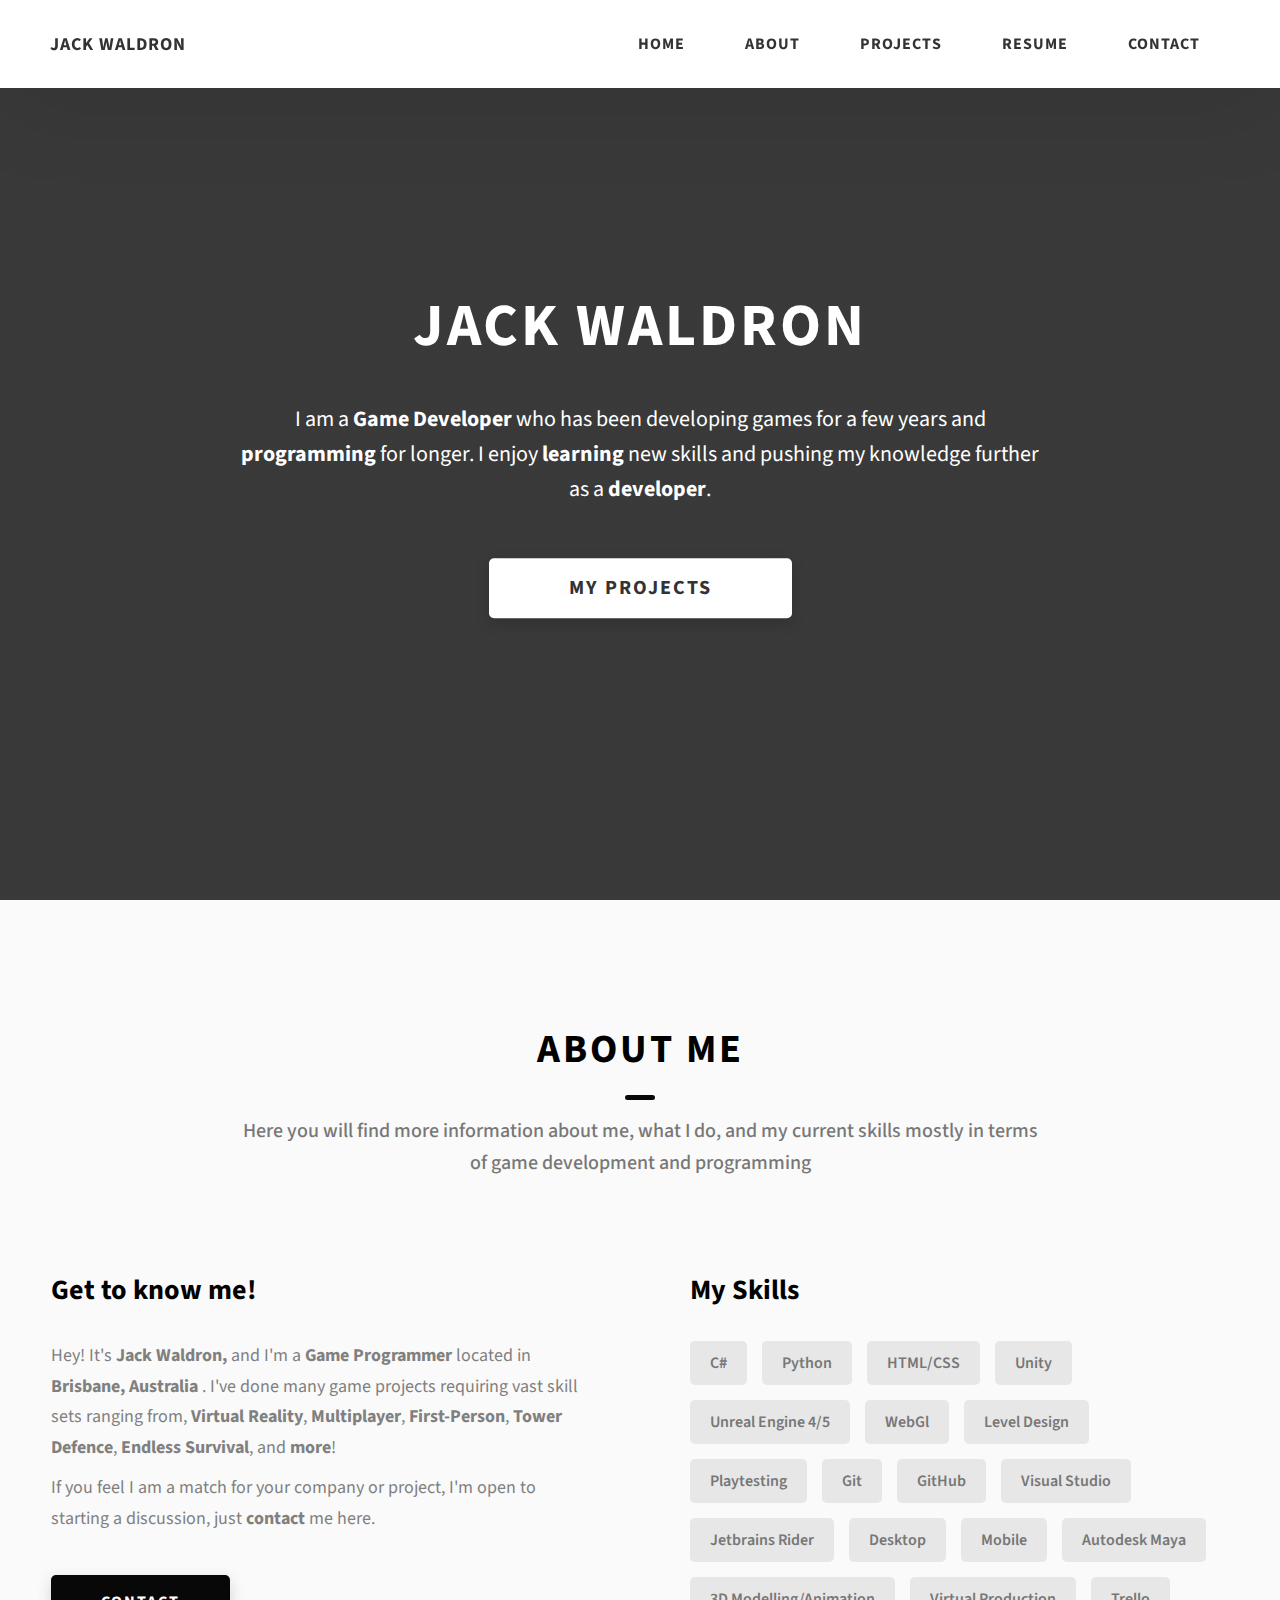
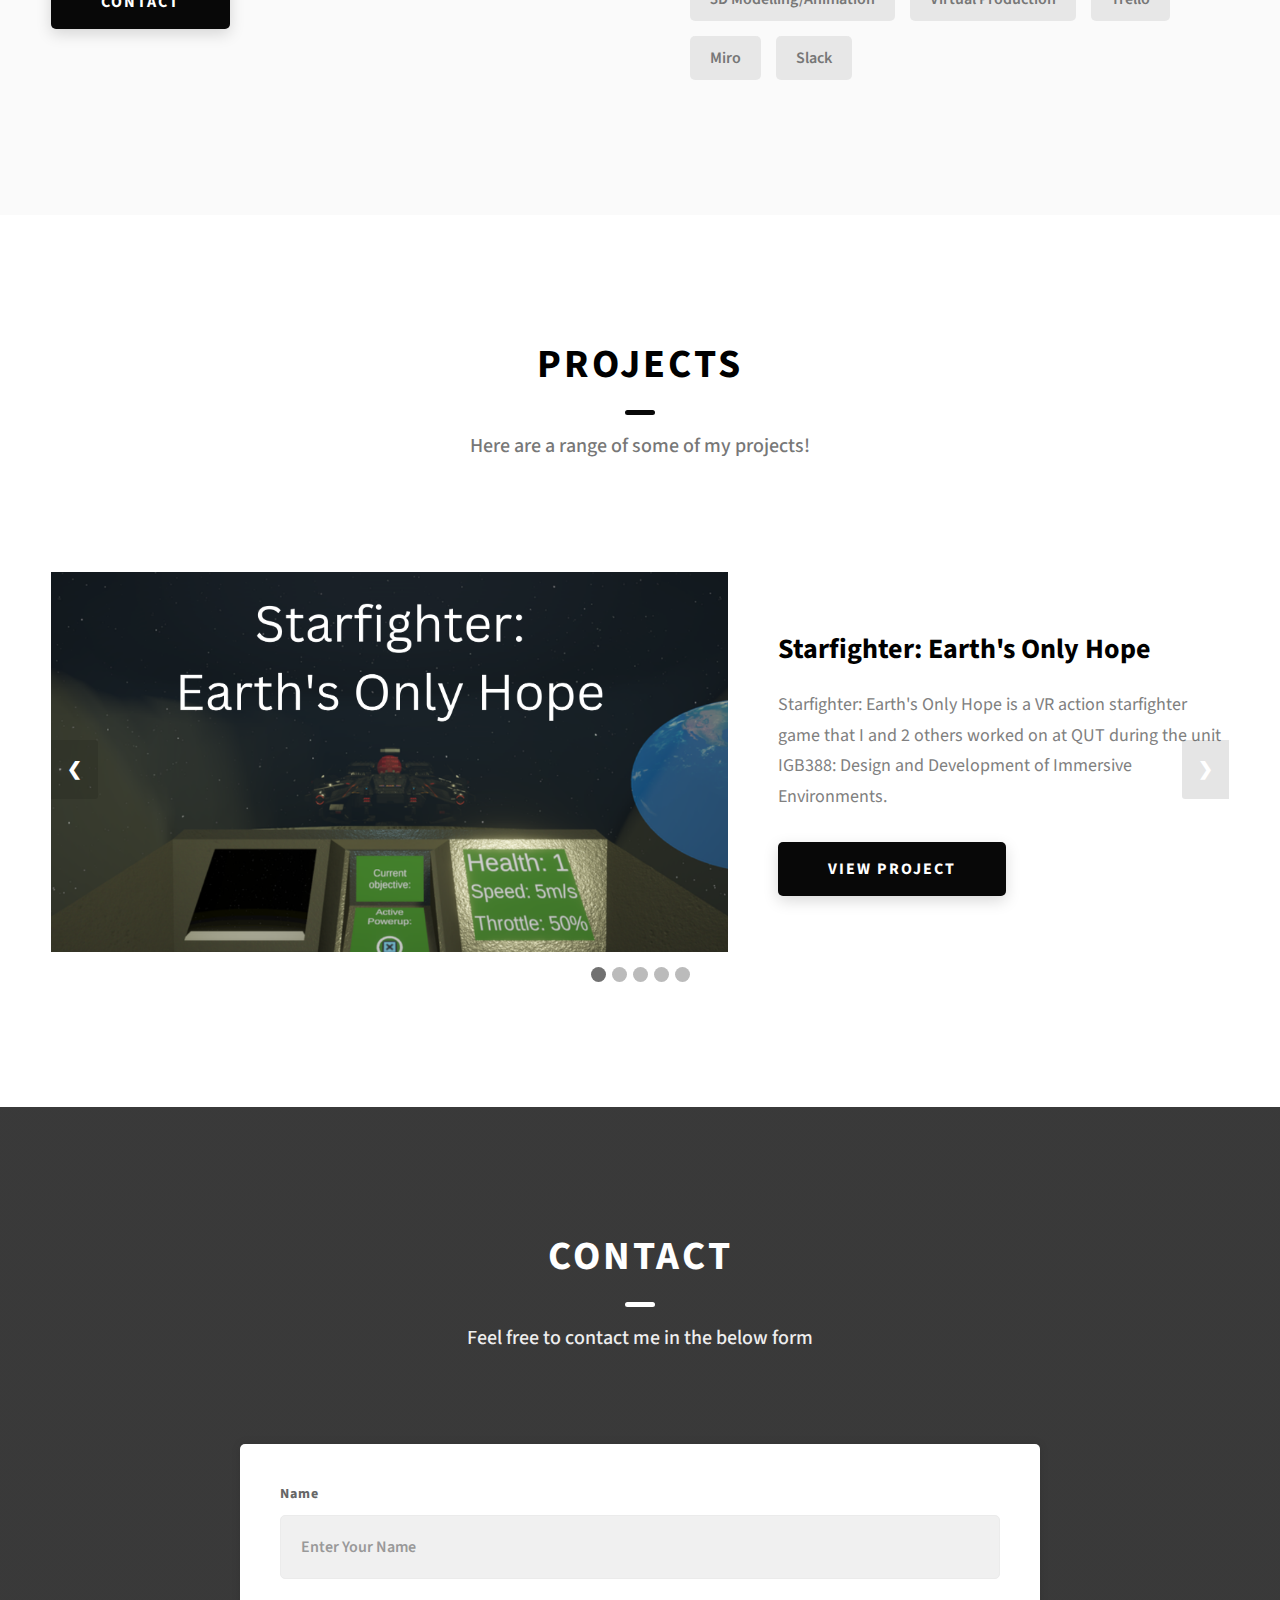
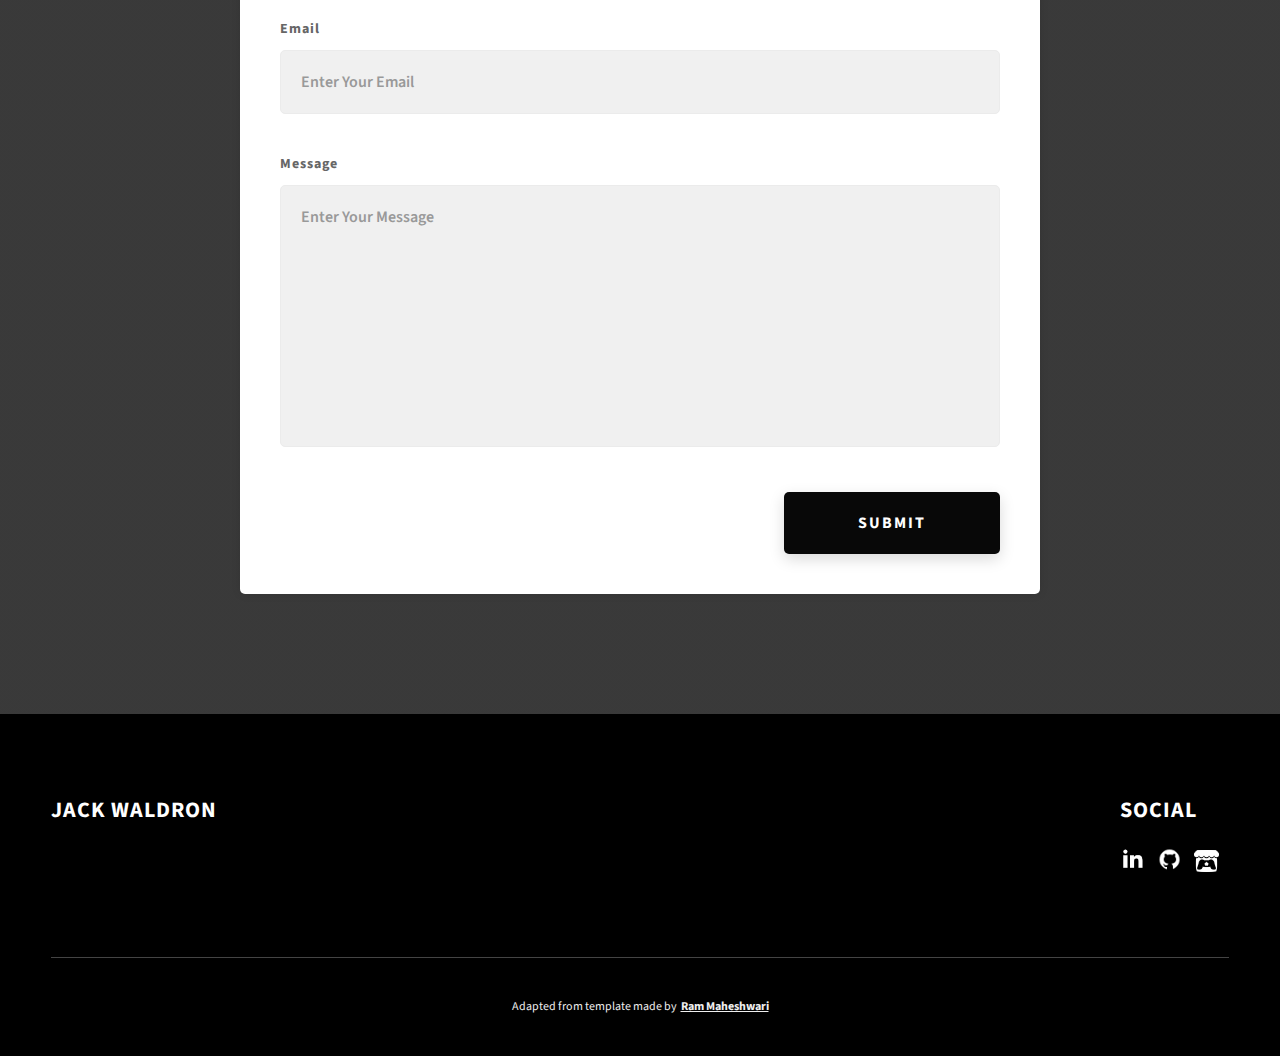
==== commit 3f5e9f46: "Content done besides final images" ====
--- a/index.html
+++ b/index.html
@@ -35,8 +35,8 @@
         <div class="home-hero__info">
           <p class="text-primary">
             I am a <b>Game Developer</b> who has been developing games for a few years
-            and programming for longer. I enjoy learning new skills and pushing
-            my knowledge further as a developer.
+            and <b>programming</b> for longer. I enjoy <b>learning</b> new skills and pushing
+            my knowledge further as a <b>developer</b>.
           </p>
         </div>
         <div class="home-hero__cta">
@@ -63,7 +63,7 @@
                 <strong> Brisbane, Australia </strong>. I've done many game projects requiring vast
                 skill sets ranging from, <strong>Virtual Reality</strong>, <strong>Multiplayer</strong>,
                 <strong>First-Person</strong>, <strong>Tower Defence</strong>, <strong>Endless Survival</strong>,
-                and more!
+                and <b>more</b>!
               </p>
               <p class="about__content-details-para">
                 If you feel I am a match for your company or project, I'm open to starting
@@ -323,7 +323,7 @@
         <h2 class="heading heading-sec heading-sec__mb-med">
           <span class="heading-sec__main heading-sec__main--lt">Contact</span>
           <span class="heading-sec__sub heading-sec__sub--lt">
-            Feel free to contact me in the below form or via email at EMAIL@DOMAIN
+            Feel free to contact me in the below form <!--or via email at EMAIL@DOMAIN-->
           </span>
         </h2>
         <div class="contact__form-container">
